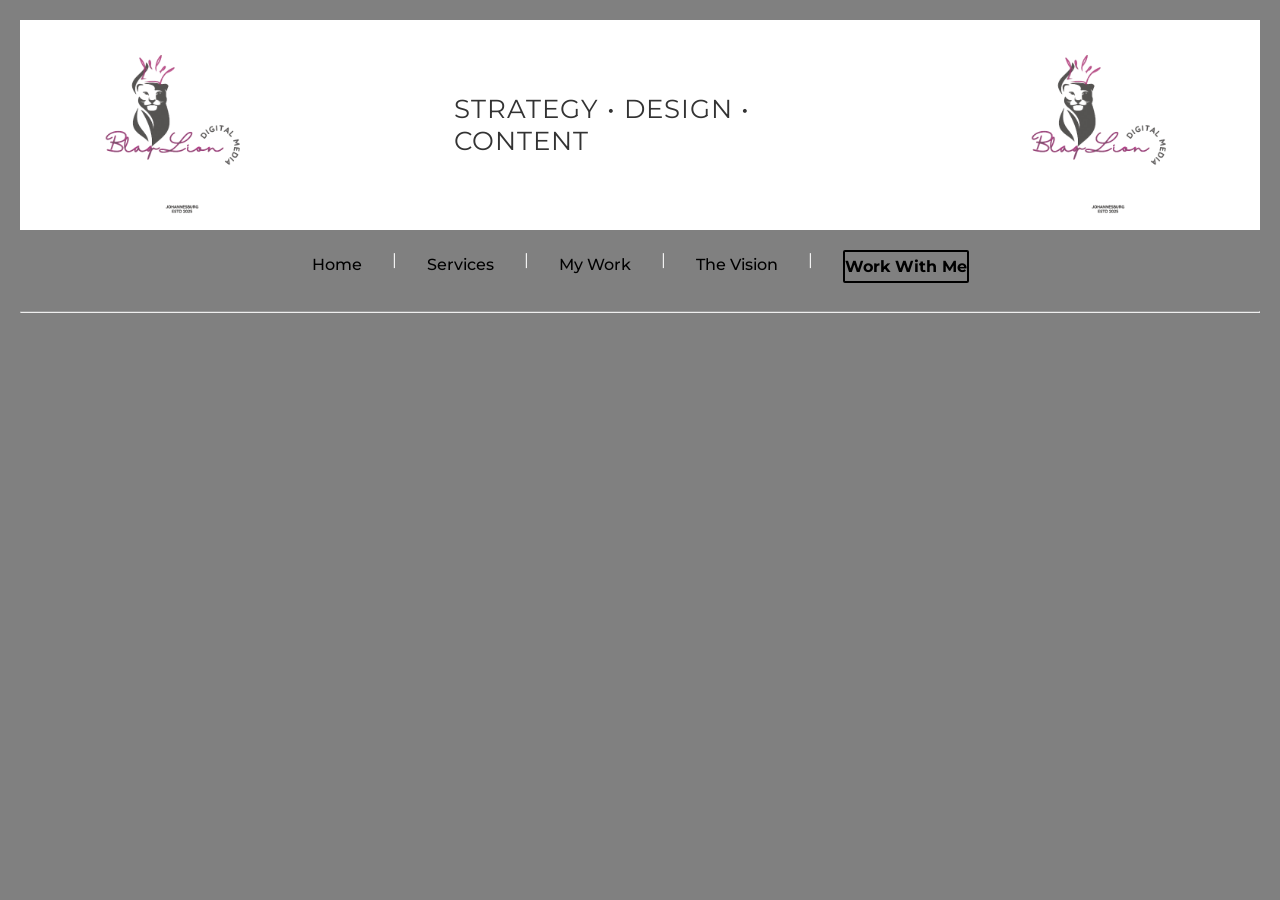
==== index.html @ 34a63a4b "created CSS and Javascript folders and also created html files for each page" ====
<!DOCTYPE html>
<html lang="en">
<head>
    <meta charset="UTF-8">
    <meta name="viewport" content="width=device-width, initial-scale=1.0">
    <link rel="stylesheet" href="CSS/style.css">
    <script src="Javascript/script.js"></script>
  <link href="https://fonts.googleapis.com/css2?family=Montserrat:wght@400;700&display=swap" rel="stylesheet">
  <link href="https://fonts.googleapis.com/css2?family=Gravitas+One&display=swap" rel="stylesheet">
  <link href="https://fonts.googleapis.com/css2?family=Saira:ital,wght@0,100..900;1,100..900&display=swap" rel="stylesheet">
    <title>BlaqLion Digital Media</title>
</head>
<body>
  <header class="main-header">
    <div class="header-section left">
        <img src="images/Logo.PNG" alt="BlaqLion Digital Media" class="logo">
    </div>

    
    <div class="header-section center">
        <p class="sub-heading">Strategy • Design • Content</p>
    </div>

    <div class="header-section right">
        <img src="images/Logo.PNG" alt="BlaqLion Digital Media" class="logo">
    </div>

</header>

   <nav class="navbar">
          <div class="navigation-bar"></div>
        
          <ul class="nav-links">
            <li><a href="index.html">Home</a></li> |
            <li><a href="services.html">Services</a></li> |
            <li><a href="work.html">My Work</a></li> |
            <li><a href="about.html">The Vision</a></li> |
           <li><a href="contact.html" class="nav-cta">Work With Me</a></li>
          </ul>
        </nav>
        
       <hr>
</body>

</html>
---- CSS/style.css ----
body {
  background-color: grey;
  color: white;
  font-family: "Montserrat", sans-serif;
  margin: 0;
  padding: 20px;
}



/* 1. The Header Container */
.main-header {
  display: flex;
  justify-content: space-between; /* Pushes sections to the far left and right */
  align-items: center;           /* Centers items vertically */
  padding: 10px 5%;
  background: #ffffff;
  width: 100%;
  box-sizing: border-box;   
  color: #333;     /* Ensures padding doesn't cause overflow */
}

/* 2. The Three Sections (Left, Center, Right) */
.header-section {
  flex: 1;                       /* Forces all 3 divs to be exactly the same width */
  display: flex;
  align-items: center;
}

.left {
  justify-content: flex-start;   /* Keeps Logo on the far left */
}

.center {
  justify-content: center;       /* Keeps middle empty or for future nav */
}

.right {
  justify-content: flex-end;     /* Keeps "Digital Marketing" on the far right */
}

/* 3. The Elements */
.logo {
  height: 190px;                 /* Your preferred height */
  width: auto;
  display: block;
}

.sub-heading {
  margin: 0;
  font-family: "Montserrat", sans-serif;       /* Or your brand font */
  font-size: 26px;
  text-transform: uppercase;     /* Professional agency look */
  letter-spacing: 1px;
  align-items: center;
  justify-content: space-between;
}

.navbar {
  width: 100%;
  display: flex;
  justify-content: center; /* Centers the whole list on the page */
  padding: 20px 0;
}

.nav-links {
  display: flex;          /* This is the magic line that makes them horizontal */
  flex-direction: row;    /* Forces the row direction */
  list-style: none;       /* Removes the bullet points */
  margin: 0;
  padding: 0;
  gap: 30px;              /* Creates even space between your links */
  flex-wrap: nowrap;      /* Prevents them from jumping to a new line */
}

.nav-links li {
  display: inline-block;  /* Extra insurance for horizontal alignment */
}

.nav-links a {
  text-decoration: none;
  color: #000;
  font-weight: 500;
  white-space: nowrap;    /* Keeps "Work With Me" on one line */
position: relative; 
    padding: 5px 0; 
    display: inline-block;
}


.nav-links a::after {
    content: '';
    position: absolute;
    width: 0;
    height: 2px;
    bottom: 0;
    left: 50%;
    background-color: #000; /* Or your brand color */
    transition: all 0.3s ease-in-out;
}

.nav-links a:hover::after {
    width: 100%;
    left: 0;
}

/* Style for "Work With Me" to make it feel more personal */
.nav-cta {
    border: 2px solid #000;
    padding: 8px 18px;
    border-radius: 2px; /* Sharp corners look more "Design Agency" */
    font-weight: 700 !important;
}

.nav-cta:hover {
    background: #000;
    color: #fff !important;
}
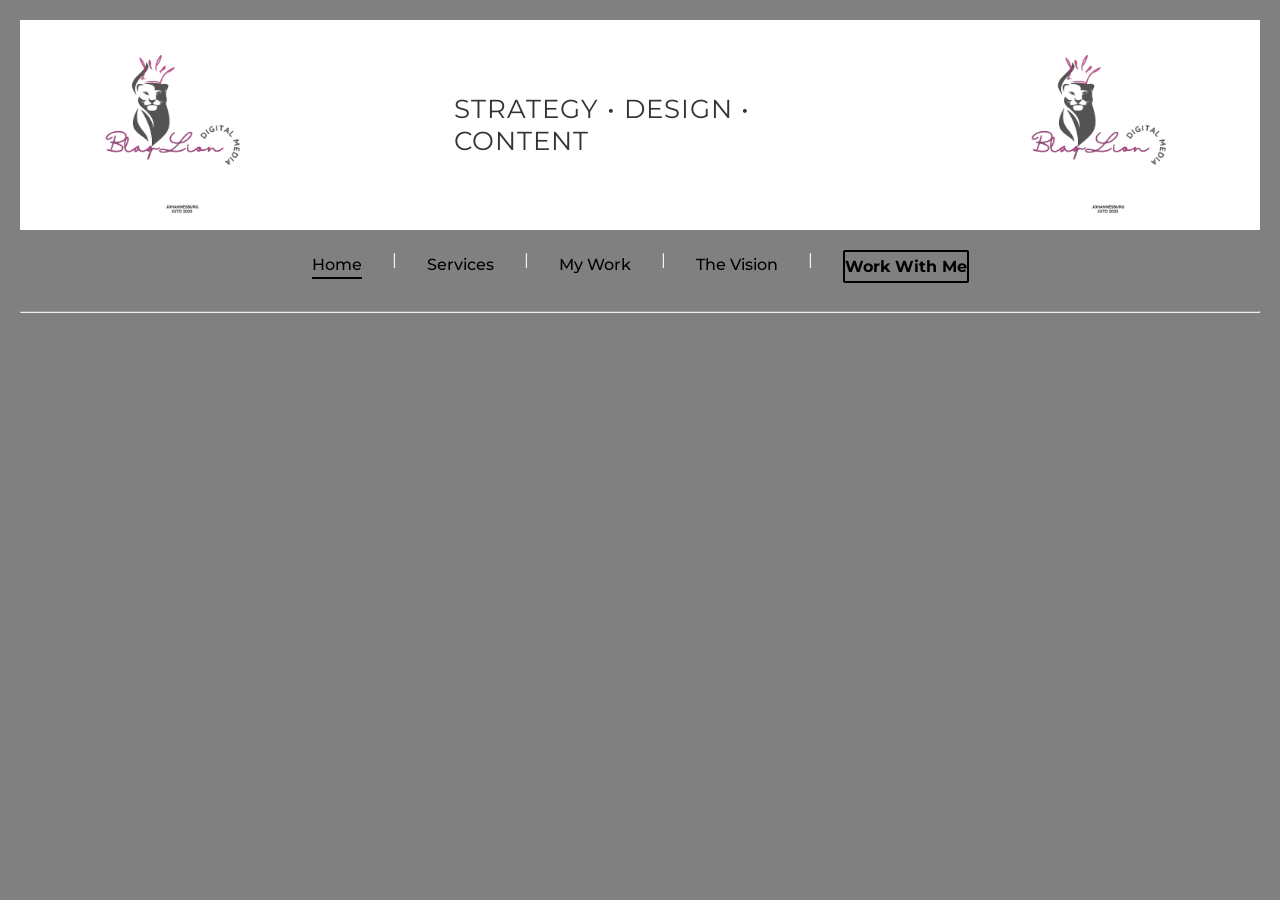
==== commit f475cb2f: "added header content to html pages and added CSS" ====
--- a/index.html
+++ b/index.html
@@ -31,7 +31,7 @@
           <div class="navigation-bar"></div>
         
           <ul class="nav-links">
-            <li><a href="index.html">Home</a></li> |
+            <li><a href="index.html" class="active">Home</a></li> |
             <li><a href="services.html">Services</a></li> |
             <li><a href="work.html">My Work</a></li> |
             <li><a href="about.html">The Vision</a></li> |
--- a/CSS/style.css
+++ b/CSS/style.css
@@ -117,4 +117,9 @@
     color: #fff !important;
 }
 
+.nav-links a.active::after {
+    width: 100%;
+    left: 0;
+}
 
+
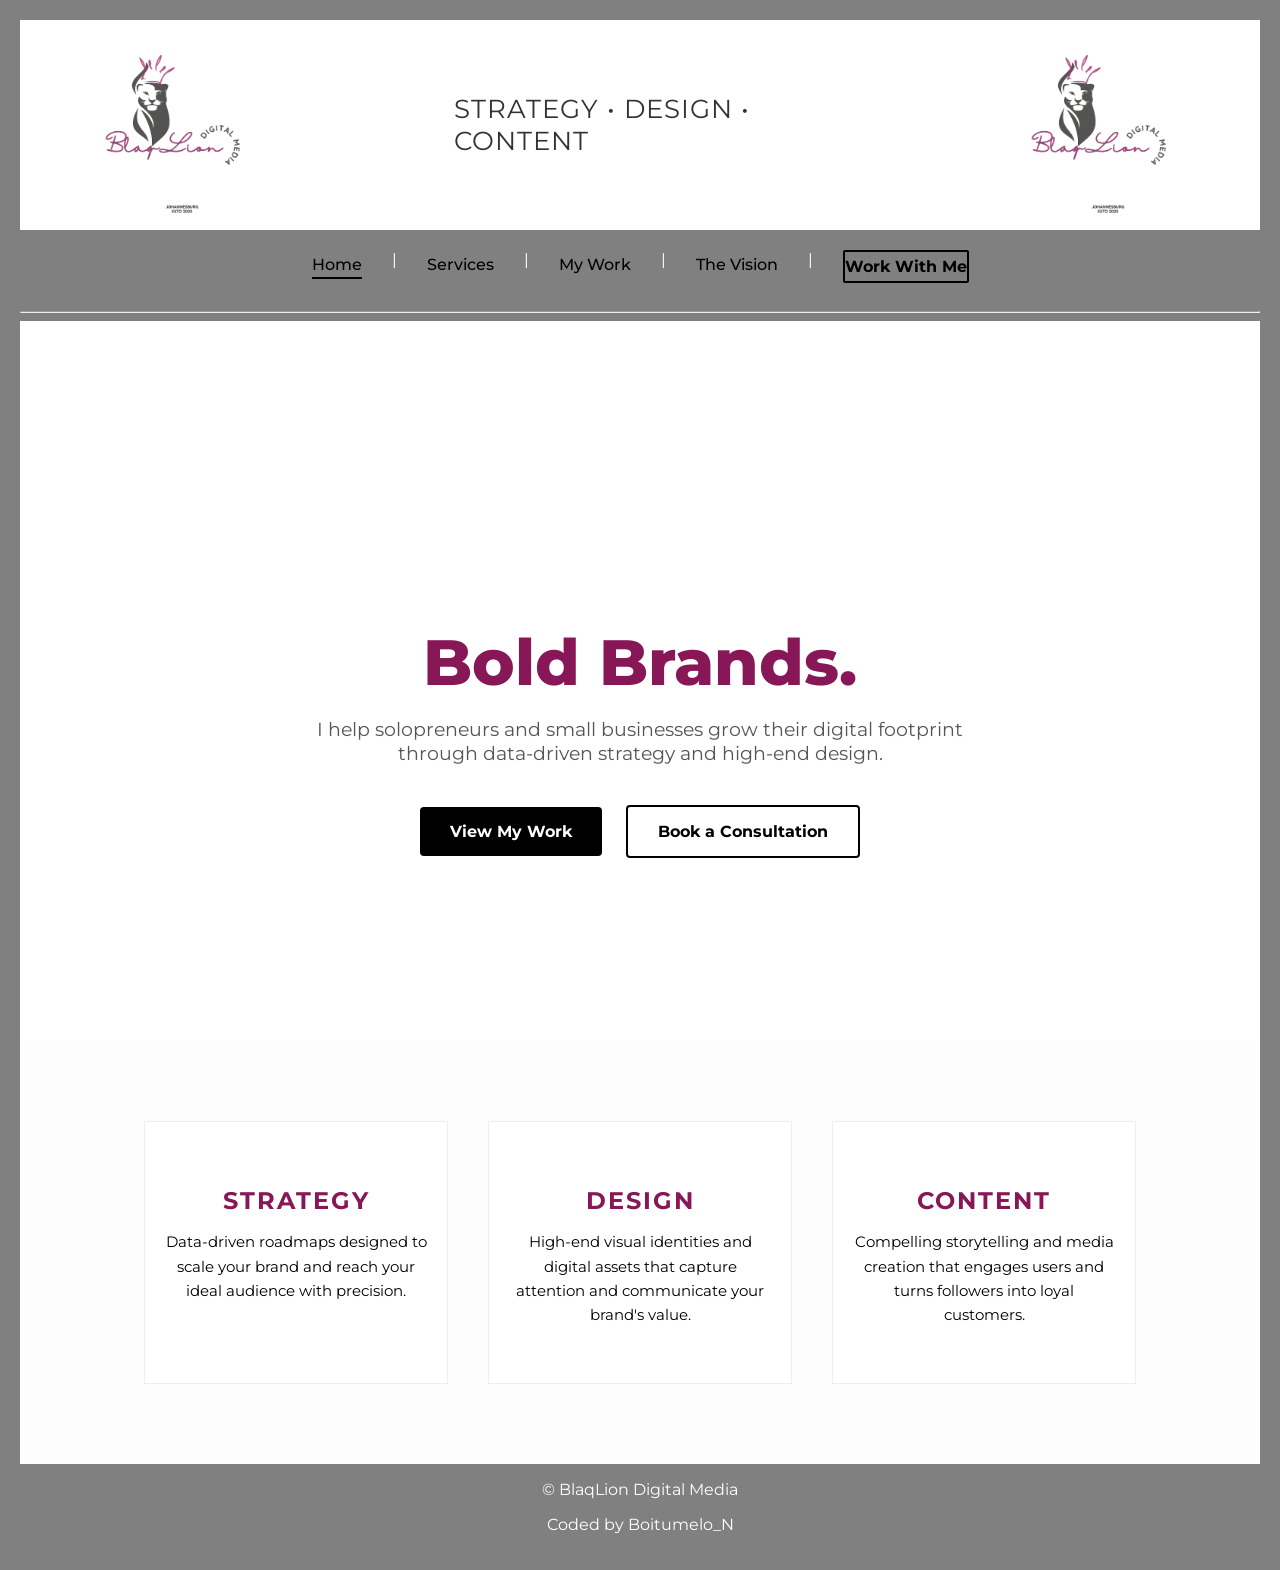
==== commit bb218ecf: "added content to home page and CSS added hero section with buttons that link to my work page and con" ====
--- a/index.html
+++ b/index.html
@@ -38,8 +38,41 @@
            <li><a href="contact.html" class="nav-cta">Work With Me</a></li>
           </ul>
         </nav>
-        
-       <hr>
+        <hr>
+        <section class="hero">
+    <div class="hero-content">
+        <h1>Strategic Marketing for <br><span>Bold Brands.</span></h1>
+        <p>I help solopreneurs and small businesses grow their digital footprint through data-driven strategy and high-end design.</p>
+        <div class="hero-btns">
+            <a href="work.html" class="btn-primary">View My Work</a>
+            <a href="contact.html" class="btn-secondary">Book a Consultation</a>
+        </div>
+    </div>
+</section>
+
+<section class="services-overview">
+    <div class="service-box">
+        <h3>Strategy</h3>
+        <p>Data-driven roadmaps designed to scale your brand and reach your ideal audience with precision.</p>
+    </div>
+
+    <div class="service-box">
+        <h3>Design</h3>
+        <p>High-end visual identities and digital assets that capture attention and communicate your brand's value.</p>
+    </div>
+
+    <div class="service-box">
+        <h3>Content</h3>
+        <p>Compelling storytelling and media creation that engages users and turns followers into loyal customers.</p>
+    </div>
+</section>
+<footer>
+    <p>
+    © BlaqLion Digital Media
+     
+  </p>
+  <p>Coded by Boitumelo_N</p>
+   </footer>
 </body>
 
 </html>
--- a/CSS/style.css
+++ b/CSS/style.css
@@ -122,4 +122,98 @@
     left: 0;
 }
 
-
+.hero {
+    height: 80vh; /* Takes up most of the screen */
+    display: flex;
+    align-items: center;
+    justify-content: center;
+    text-align: center;
+    background: #ffffff;
+    padding: 0 5%;
+}
+
+.hero-content h1 {
+    font-size: 4rem; /* Big and bold */
+    line-height: 1.1;
+    margin-bottom: 20px;
+    font-weight: 800;
+}
+
+.hero-content h1 span {
+    color: #871756; /* Your brand accent color */
+}
+
+.hero-content p {
+    font-size: 1.2rem;
+    color: #555;
+    max-width: 700px;
+    margin: 0 auto 40px;
+}
+
+/* Button Styles */
+.btn-primary, .btn-secondary {
+    padding: 15px 30px;
+    text-decoration: none;
+    font-weight: bold;
+    border-radius: 4px;
+    transition: 0.3s;
+    margin: 0 10px;
+    display: inline-block;
+}
+
+.btn-primary {
+    background: #000;
+    color: #fff;
+}
+
+.btn-secondary {
+    border: 2px solid #000;
+    color: #000;
+}
+
+.btn-primary:hover {
+    background: #333;
+}
+
+.services-overview {
+    display: flex;
+    justify-content: space-around;
+    padding: 80px 10%;
+    background: #fdfdfd; /* Very subtle off-white to separate from the hero */
+    gap: 40px;
+}
+
+.service-box {
+    flex: 1;
+    text-align: center;
+    padding: 40px 20px;
+    background: #ffffff;
+    border: 1px solid #eee; /* Light border for a clean, boutique look */
+    transition: transform 0.3s ease, box-shadow 0.3s ease;
+}
+
+.service-box:hover {
+    transform: translateY(-10px); /* Lifts the box up slightly when hovering */
+    box-shadow: 0 10px 30px rgba(0,0,0,0.05);
+    border-color: #000; /* Border darkens to show focus */
+}
+
+.service-box h3 {
+    font-size: 1.5rem;
+    margin-bottom: 15px;
+    text-transform: uppercase;
+    letter-spacing: 2px;
+    color: #871756;
+}
+
+.service-box p {
+    color: black;
+    line-height: 1.6;
+    font-size: 0.95rem;
+}
+
+footer {
+  text-align: center;
+}
+
+
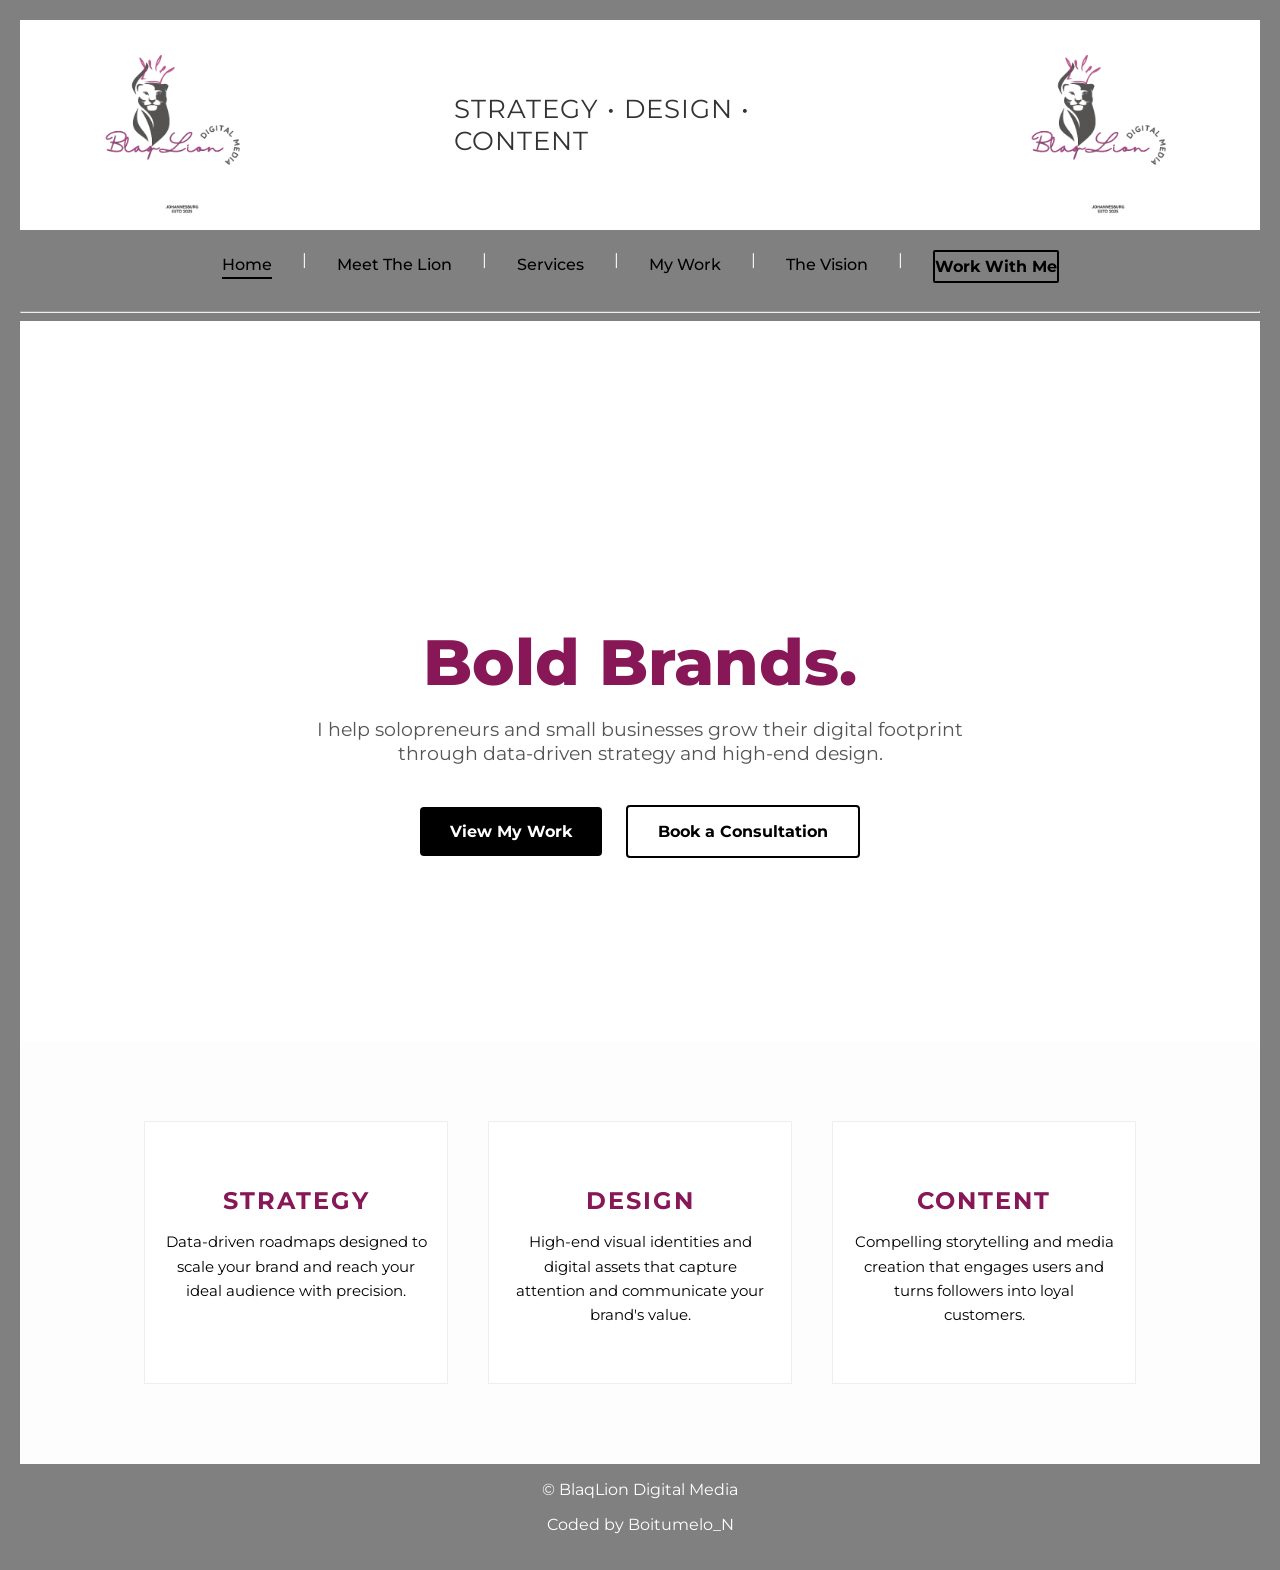
==== commit 892013c2: "added content to about page and decided to change it to meet the lion" ====
--- a/index.html
+++ b/index.html
@@ -15,16 +15,13 @@
     <div class="header-section left">
         <img src="images/Logo.PNG" alt="BlaqLion Digital Media" class="logo">
     </div>
-
-    
-    <div class="header-section center">
+<div class="header-section center">
         <p class="sub-heading">Strategy • Design • Content</p>
     </div>
 
     <div class="header-section right">
         <img src="images/Logo.PNG" alt="BlaqLion Digital Media" class="logo">
     </div>
-
 </header>
 
    <nav class="navbar">
@@ -32,6 +29,7 @@
         
           <ul class="nav-links">
             <li><a href="index.html" class="active">Home</a></li> |
+            <li><a href="meet-the-lion.html">Meet The Lion</a></li> |
             <li><a href="services.html">Services</a></li> |
             <li><a href="work.html">My Work</a></li> |
             <li><a href="about.html">The Vision</a></li> |
@@ -66,13 +64,13 @@
         <p>Compelling storytelling and media creation that engages users and turns followers into loyal customers.</p>
     </div>
 </section>
+
 <footer>
     <p>
     © BlaqLion Digital Media
-     
-  </p>
+     </p>
   <p>Coded by Boitumelo_N</p>
    </footer>
+
 </body>
-
 </html>
--- a/CSS/style.css
+++ b/CSS/style.css
@@ -212,6 +212,93 @@
     font-size: 0.95rem;
 }
 
+.about-me-fun {
+    padding: 100px 10%;
+    background: #fafafa; /* Very light background so images pop */
+}
+
+.fun-container {
+    display: flex;
+    align-items: center;
+    gap: 60px;
+}
+
+.image-collage {
+    flex: 1.5;
+    display: grid;
+    /* This creates two equal columns */
+    grid-template-columns: 1fr 1fr; 
+    /* 'auto' means the row height will grow to fit your full photo */
+    grid-template-rows: auto auto; 
+    gap: 20px;
+    align-items: start;
+}
+
+.collage-item {
+    width: 100%;
+    position: relative;
+    border-radius: 8px;
+    overflow: hidden;
+    background: #f0f0f0; /* Temporary background to see the box */
+}
+
+.collage-item img {
+    /* This is the magic combo for no cropping + full visibility */
+    width: 100%;       /* Fills the column width */
+    height: auto;      /* Keeps the original aspect ratio (no cutting) */
+    display: block;    /* Removes the weird gap at the bottom of images */
+}
+
+/* Optional: Make the Graduation photo take up the full width of the first row 
+   if you want it to be the main focus */
+.grad {
+    grid-column: 1 / 3; 
+}
+
+.collage-item:hover {
+    transform: scale(1.03);
+    z-index: 5;
+}
+
+.collage-item:hover {
+    filter: grayscale(0%);
+    transform: scale(1.02);
+    z-index: 10;
+}
+
+/* Positioning (Keep these the same) */
+.grad {
+    grid-column: 1 / 7;
+    grid-row: 1 / 5;
+}
+
+.shoot-1 {
+    grid-column: 7 / 11;
+    grid-row: 1 / 7;
+}
+
+.shoot-2 {
+    grid-column: 2 / 6;
+    grid-row: 6 / 11;
+}
+
+.shoot-3 {
+    grid-column: 6 / 10;
+    grid-row: 7 / 11;
+}
+
+.tag {
+    position: absolute;
+    top: 10px;
+    right: 10px;
+    background: rgba(0,0,0,0.8);
+    color: #fff;
+    font-size: 10px;
+    padding: 4px 8px;
+    text-transform: uppercase;
+    letter-spacing: 1px;
+}
+
 footer {
   text-align: center;
 }
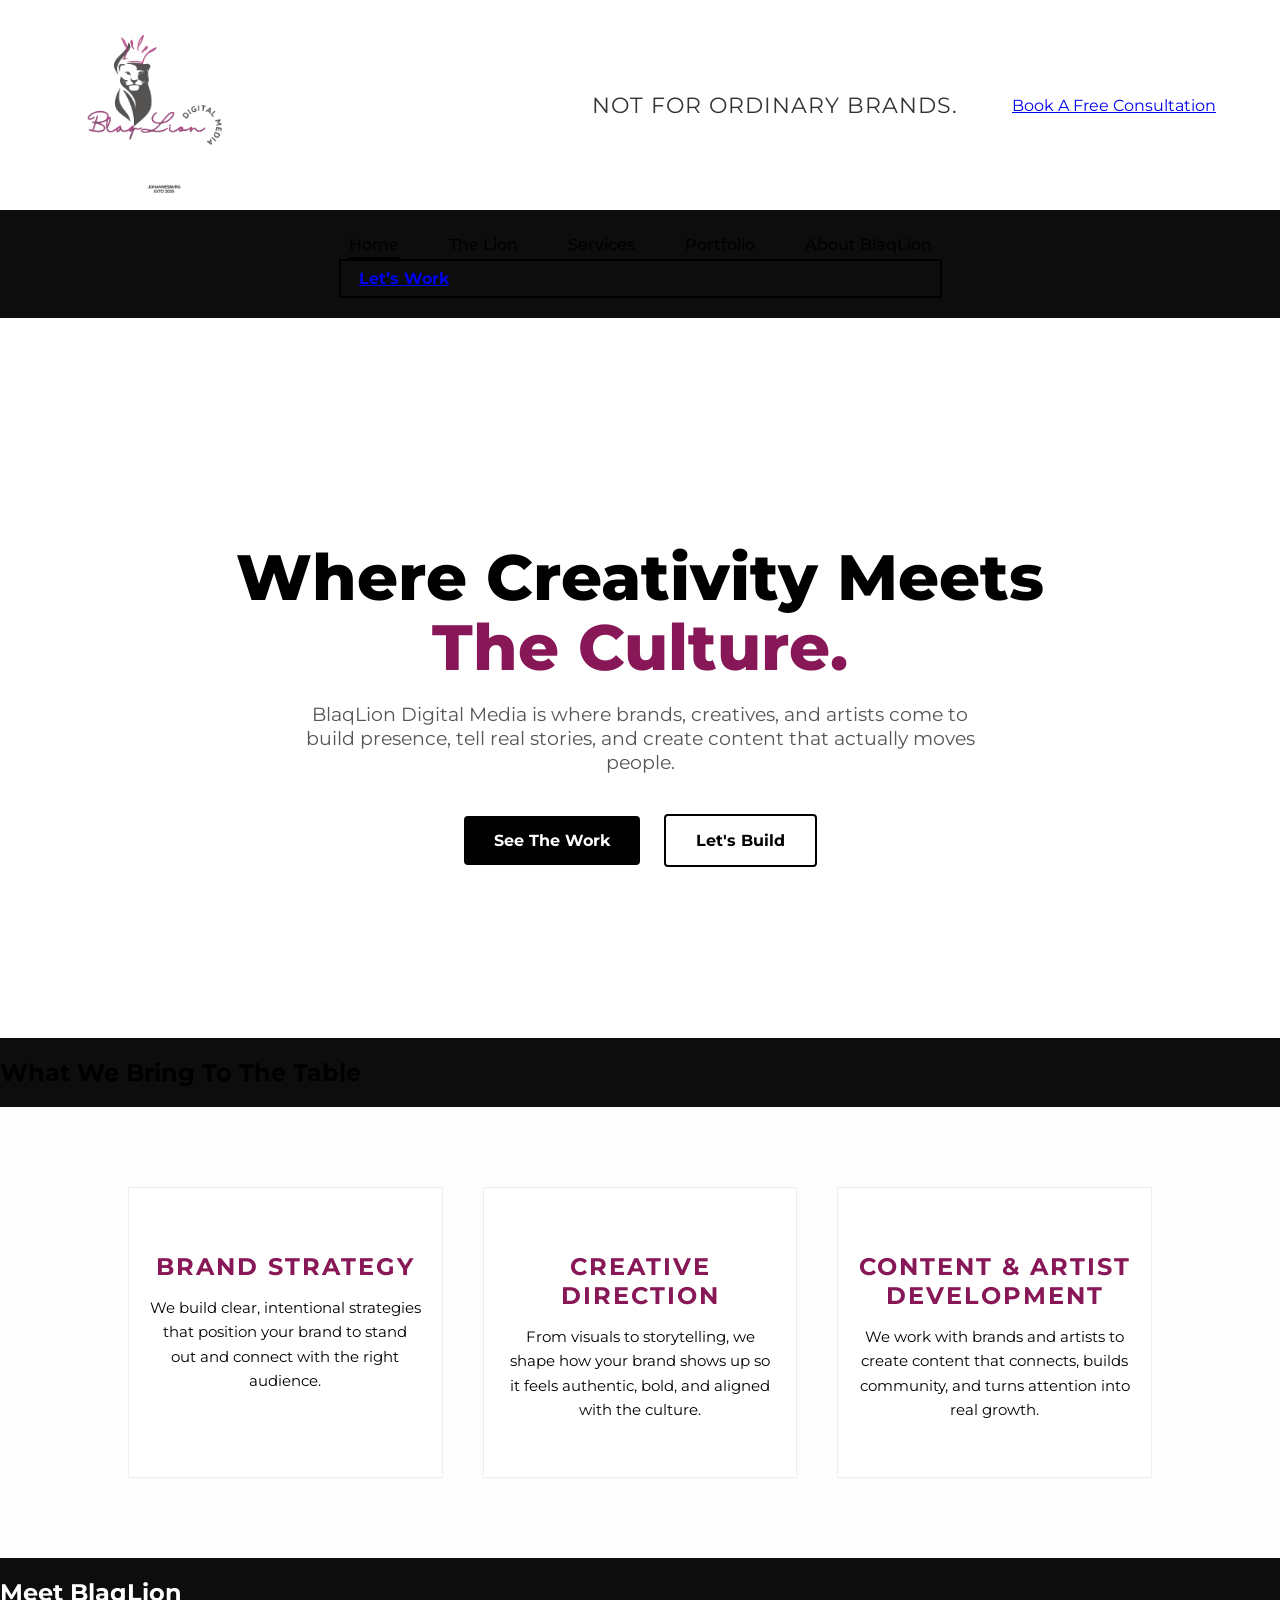
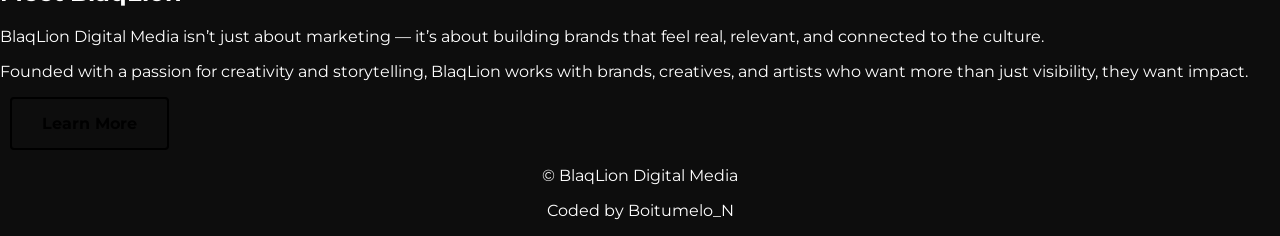
==== commit b8fc8516: "made improvements to the home page and updated the CSS of the body" ====
--- a/index.html
+++ b/index.html
@@ -1,76 +1,125 @@
-<!DOCTYPE html>
+<!doctype html>
 <html lang="en">
-<head>
-    <meta charset="UTF-8">
-    <meta name="viewport" content="width=device-width, initial-scale=1.0">
-    <link rel="stylesheet" href="CSS/style.css">
+  <head>
+    <meta charset="UTF-8" />
+    <meta name="viewport" content="width=device-width, initial-scale=1.0" />
+    <link rel="stylesheet" href="CSS/style.css" />
     <script src="Javascript/script.js"></script>
-  <link href="https://fonts.googleapis.com/css2?family=Montserrat:wght@400;700&display=swap" rel="stylesheet">
-  <link href="https://fonts.googleapis.com/css2?family=Gravitas+One&display=swap" rel="stylesheet">
-  <link href="https://fonts.googleapis.com/css2?family=Saira:ital,wght@0,100..900;1,100..900&display=swap" rel="stylesheet">
+    <link
+      href="https://fonts.googleapis.com/css2?family=Montserrat:wght@400;700&display=swap"
+      rel="stylesheet" />
+    <link
+      href="https://fonts.googleapis.com/css2?family=Gravitas+One&display=swap"
+      rel="stylesheet" />
+    <link
+      href="https://fonts.googleapis.com/css2?family=Saira:ital,wght@0,100..900;1,100..900&display=swap"
+      rel="stylesheet" />
     <title>BlaqLion Digital Media</title>
-</head>
-<body>
-  <header class="main-header">
-    <div class="header-section left">
-        <img src="images/Logo.PNG" alt="BlaqLion Digital Media" class="logo">
-    </div>
-<div class="header-section center">
-        <p class="sub-heading">Strategy • Design • Content</p>
-    </div>
+  </head>
+  <body>
+    <header class="main-header">
+      <div class="header-section left">
+        <img src="images/Logo.PNG" alt="BlaqLion Digital Media" class="logo" />
+      </div>
 
-    <div class="header-section right">
-        <img src="images/Logo.PNG" alt="BlaqLion Digital Media" class="logo">
-    </div>
-</header>
+      <div class="header-section center">
+        <p class="sub-heading">Not For Ordinary Brands.</p>
+      </div>
 
-   <nav class="navbar">
-          <div class="navigation-bar"></div>
-        
-          <ul class="nav-links">
-            <li><a href="index.html" class="active">Home</a></li> |
-            <li><a href="meet-the-lion.html">Meet The Lion</a></li> |
-            <li><a href="services.html">Services</a></li> |
-            <li><a href="work.html">My Work</a></li> |
-            <li><a href="about.html">The Vision</a></li> |
-           <li><a href="contact.html" class="nav-cta">Work With Me</a></li>
-          </ul>
-        </nav>
-        <hr>
-        <section class="hero">
-    <div class="hero-content">
-        <h1>Strategic Marketing for <br><span>Bold Brands.</span></h1>
-        <p>I help solopreneurs and small businesses grow their digital footprint through data-driven strategy and high-end design.</p>
+      <div class="header-cta">
+        <a href="contact.html" class="cta-btn">Book A Free Consultation</a>
+      </div>
+    </header>
+
+    <nav class="navbar">
+      <div class="nav-container">
+        <ul class="nav-links">
+          <li><a href="index.html" class="active">Home</a></li>
+
+          <li><a href="meet-the-lion.html">The Lion</a></li>
+
+          <li><a href="services.html">Services</a></li>
+
+          <li><a href="work.html">Portfolio</a></li>
+
+          <li><a href="about.html">About BlaqLion</a></li>
+        </ul>
+        <div class="nav-cta">
+          <a href="contact.html" class="cta-btn">Let’s Work</a>
+        </div>
+      </div>
+    </nav>
+
+    <section class="hero">
+      <div class="hero-content">
+        <h1>
+          Where Creativity Meets <br />
+          <span>The Culture.</span>
+        </h1>
+
+        <p>
+          BlaqLion Digital Media is where brands, creatives, and artists come to
+          build presence, tell real stories, and create content that actually
+          moves people.
+        </p>
+
         <div class="hero-btns">
-            <a href="work.html" class="btn-primary">View My Work</a>
-            <a href="contact.html" class="btn-secondary">Book a Consultation</a>
+          <a href="work.html" class="btn-primary">See The Work</a>
+          <a href="contact.html" class="btn-secondary">Let's Build</a>
         </div>
-    </div>
-</section>
+      </div>
+    </section>
 
-<section class="services-overview">
-    <div class="service-box">
-        <h3>Strategy</h3>
-        <p>Data-driven roadmaps designed to scale your brand and reach your ideal audience with precision.</p>
-    </div>
+    <h2 class="section-title">What We Bring To The Table</h2>
+    <section class="services-overview">
+      <div class="service-box">
+        <h3>Brand Strategy</h3>
+        <p>
+          We build clear, intentional strategies that position your brand to
+          stand out and connect with the right audience.
+        </p>
+      </div>
 
-    <div class="service-box">
-        <h3>Design</h3>
-        <p>High-end visual identities and digital assets that capture attention and communicate your brand's value.</p>
-    </div>
+      <div class="service-box">
+        <h3>Creative Direction</h3>
+        <p>
+          From visuals to storytelling, we shape how your brand shows up so it
+          feels authentic, bold, and aligned with the culture.
+        </p>
+      </div>
 
-    <div class="service-box">
-        <h3>Content</h3>
-        <p>Compelling storytelling and media creation that engages users and turns followers into loyal customers.</p>
-    </div>
-</section>
+      <div class="service-box">
+        <h3>Content & Artist Development</h3>
+        <p>
+          We work with brands and artists to create content that connects,
+          builds community, and turns attention into real growth.
+        </p>
+      </div>
+    </section>
 
-<footer>
-    <p>
-    © BlaqLion Digital Media
-     </p>
-  <p>Coded by Boitumelo_N</p>
-   </footer>
+    <section class="about-preview">
+      <div class="about-content">
+        <h2>Meet BlaqLion</h2>
 
-</body>
-</html>+        <p>
+          BlaqLion Digital Media isn’t just about marketing — it’s about
+          building brands that feel real, relevant, and connected to the
+          culture.
+        </p>
+
+        <p>
+          Founded with a passion for creativity and storytelling, BlaqLion works
+          with brands, creatives, and artists who want more than just
+          visibility, they want impact.
+        </p>
+
+        <a href="about.html" class="btn-secondary">Learn More</a>
+      </div>
+    </section>
+
+    <footer>
+      <p>© BlaqLion Digital Media</p>
+      <p>Coded by Boitumelo_N</p>
+    </footer>
+  </body>
+</html>
--- a/CSS/style.css
+++ b/CSS/style.css
@@ -1,56 +1,54 @@
 body {
-  background-color: grey;
-  color: white;
+  background-color: #0d0d0d; /* deep black */
+  color: #ffffff;
   font-family: "Montserrat", sans-serif;
   margin: 0;
-  padding: 20px;
-}
-
-
+  padding: 0; /* remove that 20px */
+}
 
 /* 1. The Header Container */
 .main-header {
   display: flex;
   justify-content: space-between; /* Pushes sections to the far left and right */
-  align-items: center;           /* Centers items vertically */
+  align-items: center; /* Centers items vertically */
   padding: 10px 5%;
   background: #ffffff;
   width: 100%;
-  box-sizing: border-box;   
-  color: #333;     /* Ensures padding doesn't cause overflow */
+  box-sizing: border-box;
+  color: #333; /* Ensures padding doesn't cause overflow */
 }
 
 /* 2. The Three Sections (Left, Center, Right) */
 .header-section {
-  flex: 1;                       /* Forces all 3 divs to be exactly the same width */
+  flex: 1; /* Forces all 3 divs to be exactly the same width */
   display: flex;
   align-items: center;
 }
 
 .left {
-  justify-content: flex-start;   /* Keeps Logo on the far left */
+  justify-content: flex-start; /* Keeps Logo on the far left */
 }
 
 .center {
-  justify-content: center;       /* Keeps middle empty or for future nav */
+  justify-content: center; /* Keeps middle empty or for future nav */
 }
 
 .right {
-  justify-content: flex-end;     /* Keeps "Digital Marketing" on the far right */
+  justify-content: flex-end; /* Keeps "Digital Marketing" on the far right */
 }
 
 /* 3. The Elements */
 .logo {
-  height: 190px;                 /* Your preferred height */
+  height: 190px; /* Your preferred height */
   width: auto;
   display: block;
 }
 
 .sub-heading {
   margin: 0;
-  font-family: "Montserrat", sans-serif;       /* Or your brand font */
-  font-size: 26px;
-  text-transform: uppercase;     /* Professional agency look */
+  font-family: "Montserrat", sans-serif; /* Or your brand font */
+  font-size: 22px;
+  text-transform: uppercase; /* Professional agency look */
   letter-spacing: 1px;
   align-items: center;
   justify-content: space-between;
@@ -64,243 +62,325 @@
 }
 
 .nav-links {
-  display: flex;          /* This is the magic line that makes them horizontal */
-  flex-direction: row;    /* Forces the row direction */
-  list-style: none;       /* Removes the bullet points */
+  display: flex; /* This is the magic line that makes them horizontal */
+  flex-direction: row; /* Forces the row direction */
+  list-style: none; /* Removes the bullet points */
   margin: 0;
   padding: 0;
-  gap: 30px;              /* Creates even space between your links */
-  flex-wrap: nowrap;      /* Prevents them from jumping to a new line */
+  gap: 30px; /* Creates even space between your links */
+  flex-wrap: nowrap; /* Prevents them from jumping to a new line */
 }
 
 .nav-links li {
-  display: inline-block;  /* Extra insurance for horizontal alignment */
+  display: inline-block; /* Extra insurance for horizontal alignment */
+  margin: 0 10px;
 }
 
 .nav-links a {
   text-decoration: none;
   color: #000;
   font-weight: 500;
-  white-space: nowrap;    /* Keeps "Work With Me" on one line */
-position: relative; 
-    padding: 5px 0; 
-    display: inline-block;
-}
-
+  white-space: nowrap; /* Keeps "Work With Me" on one line */
+  position: relative;
+  padding: 5px 0;
+  display: inline-block;
+}
 
 .nav-links a::after {
-    content: '';
-    position: absolute;
-    width: 0;
-    height: 2px;
-    bottom: 0;
-    left: 50%;
-    background-color: #000; /* Or your brand color */
-    transition: all 0.3s ease-in-out;
+  content: "";
+  position: absolute;
+  width: 0;
+  height: 2px;
+  bottom: 0;
+  left: 50%;
+  background-color: #000; /* Or your brand color */
+  transition: all 0.3s ease-in-out;
 }
 
 .nav-links a:hover::after {
-    width: 100%;
-    left: 0;
+  width: 100%;
+  left: 0;
 }
 
 /* Style for "Work With Me" to make it feel more personal */
 .nav-cta {
-    border: 2px solid #000;
-    padding: 8px 18px;
-    border-radius: 2px; /* Sharp corners look more "Design Agency" */
-    font-weight: 700 !important;
+  border: 2px solid #000;
+  padding: 8px 18px;
+  border-radius: 2px; /* Sharp corners look more "Design Agency" */
+  font-weight: 700 !important;
 }
 
 .nav-cta:hover {
-    background: #000;
-    color: #fff !important;
+  background: #000;
+  color: #fff !important;
 }
 
 .nav-links a.active::after {
-    width: 100%;
-    left: 0;
+  width: 100%;
+  left: 0;
+}
+
+h1 {
+  color: black;
+}
+
+.section-title {
+  color: black;
 }
 
 .hero {
-    height: 80vh; /* Takes up most of the screen */
-    display: flex;
-    align-items: center;
-    justify-content: center;
-    text-align: center;
-    background: #ffffff;
-    padding: 0 5%;
+  height: 80vh; /* Takes up most of the screen */
+  display: flex;
+  align-items: center;
+  justify-content: center;
+  text-align: center;
+  background: #ffffff;
+  padding: 0 5%;
 }
 
 .hero-content h1 {
-    font-size: 4rem; /* Big and bold */
-    line-height: 1.1;
-    margin-bottom: 20px;
-    font-weight: 800;
+  font-size: 4rem; /* Big and bold */
+  line-height: 1.1;
+  margin-bottom: 20px;
+  font-weight: 800;
 }
 
 .hero-content h1 span {
-    color: #871756; /* Your brand accent color */
+  color: #871756; /* Your brand accent color */
 }
 
 .hero-content p {
-    font-size: 1.2rem;
-    color: #555;
-    max-width: 700px;
-    margin: 0 auto 40px;
+  font-size: 1.2rem;
+  color: #555;
+  max-width: 700px;
+  margin: 0 auto 40px;
 }
 
 /* Button Styles */
-.btn-primary, .btn-secondary {
-    padding: 15px 30px;
-    text-decoration: none;
-    font-weight: bold;
-    border-radius: 4px;
-    transition: 0.3s;
-    margin: 0 10px;
-    display: inline-block;
+.btn-primary,
+.btn-secondary {
+  padding: 15px 30px;
+  text-decoration: none;
+  font-weight: bold;
+  border-radius: 4px;
+  transition: 0.3s;
+  margin: 0 10px;
+  display: inline-block;
 }
 
 .btn-primary {
-    background: #000;
-    color: #fff;
+  background: #000;
+  color: #fff;
 }
 
 .btn-secondary {
-    border: 2px solid #000;
-    color: #000;
+  border: 2px solid #000;
+  color: #000;
 }
 
 .btn-primary:hover {
-    background: #333;
+  background: #333;
 }
 
 .services-overview {
-    display: flex;
-    justify-content: space-around;
-    padding: 80px 10%;
-    background: #fdfdfd; /* Very subtle off-white to separate from the hero */
-    gap: 40px;
+  display: flex;
+  justify-content: space-around;
+  padding: 80px 10%;
+  background: #fdfdfd; /* Very subtle off-white to separate from the hero */
+  gap: 40px;
 }
 
 .service-box {
-    flex: 1;
-    text-align: center;
-    padding: 40px 20px;
-    background: #ffffff;
-    border: 1px solid #eee; /* Light border for a clean, boutique look */
-    transition: transform 0.3s ease, box-shadow 0.3s ease;
+  flex: 1;
+  text-align: center;
+  padding: 40px 20px;
+  background: #ffffff;
+  border: 1px solid #eee; /* Light border for a clean, boutique look */
+  transition:
+    transform 0.3s ease,
+    box-shadow 0.3s ease;
 }
 
 .service-box:hover {
-    transform: translateY(-10px); /* Lifts the box up slightly when hovering */
-    box-shadow: 0 10px 30px rgba(0,0,0,0.05);
-    border-color: #000; /* Border darkens to show focus */
+  transform: translateY(-10px); /* Lifts the box up slightly when hovering */
+  box-shadow: 0 10px 30px rgba(0, 0, 0, 0.05);
+  border-color: #000; /* Border darkens to show focus */
 }
 
 .service-box h3 {
-    font-size: 1.5rem;
-    margin-bottom: 15px;
-    text-transform: uppercase;
-    letter-spacing: 2px;
-    color: #871756;
+  font-size: 1.5rem;
+  margin-bottom: 15px;
+  text-transform: uppercase;
+  letter-spacing: 2px;
+  color: #871756;
 }
 
 .service-box p {
-    color: black;
-    line-height: 1.6;
-    font-size: 0.95rem;
-}
-
-.about-me-fun {
-    padding: 100px 10%;
-    background: #fafafa; /* Very light background so images pop */
-}
-
-.fun-container {
-    display: flex;
-    align-items: center;
-    gap: 60px;
-}
-
-.image-collage {
-    flex: 1.5;
-    display: grid;
-    /* This creates two equal columns */
-    grid-template-columns: 1fr 1fr; 
-    /* 'auto' means the row height will grow to fit your full photo */
-    grid-template-rows: auto auto; 
-    gap: 20px;
-    align-items: start;
-}
-
-.collage-item {
-    width: 100%;
-    position: relative;
-    border-radius: 8px;
-    overflow: hidden;
-    background: #f0f0f0; /* Temporary background to see the box */
-}
-
-.collage-item img {
-    /* This is the magic combo for no cropping + full visibility */
-    width: 100%;       /* Fills the column width */
-    height: auto;      /* Keeps the original aspect ratio (no cutting) */
-    display: block;    /* Removes the weird gap at the bottom of images */
-}
-
-/* Optional: Make the Graduation photo take up the full width of the first row 
-   if you want it to be the main focus */
-.grad {
-    grid-column: 1 / 3; 
-}
-
-.collage-item:hover {
-    transform: scale(1.03);
-    z-index: 5;
-}
-
-.collage-item:hover {
-    filter: grayscale(0%);
-    transform: scale(1.02);
-    z-index: 10;
-}
-
-/* Positioning (Keep these the same) */
-.grad {
-    grid-column: 1 / 7;
-    grid-row: 1 / 5;
-}
-
-.shoot-1 {
-    grid-column: 7 / 11;
-    grid-row: 1 / 7;
-}
-
-.shoot-2 {
-    grid-column: 2 / 6;
-    grid-row: 6 / 11;
-}
-
-.shoot-3 {
-    grid-column: 6 / 10;
-    grid-row: 7 / 11;
-}
-
-.tag {
-    position: absolute;
-    top: 10px;
-    right: 10px;
-    background: rgba(0,0,0,0.8);
-    color: #fff;
-    font-size: 10px;
-    padding: 4px 8px;
-    text-transform: uppercase;
-    letter-spacing: 1px;
+  color: black;
+  line-height: 1.6;
+  font-size: 0.95rem;
+}
+
+.meet-the-lion-page {
+  padding: 50px 8%;
+  background: #fff;
+}
+
+.lion-intro h1 {
+  font-size: clamp(3rem, 10vw, 6rem); /* Huge, responsive text */
+  text-align: center;
+  margin-bottom: 0;
+  font-weight: 900;
+}
+
+.fun-subtitle {
+  text-align: center;
+  font-family:
+    "Courier New", Courier, monospace; /* Looks like a typewriter/secret file */
+  color: #ff9900;
+  margin-bottom: 60px;
+  font-size: 1.2rem;
+}
+
+/* THE RELIABLE, UNCROPPED GRID */
+.visual-story {
+  flex: 1;
+  display: grid;
+  grid-template-columns: repeat(2, 1fr); /* Two neat columns */
+  gap: 20px;
+  max-width: 600px; /* Adjust this to make the images smaller or larger overall */
+  margin: 0 auto;
+}
+
+.photo-card {
+  position: relative;
+  background: #fff;
+  padding: 10px;
+  border: 1px solid #ddd;
+  box-shadow: 4px 4px 0px #000;
+  height: fit-content;
+}
+
+/* Tilt every other image slightly for that "fun" look */
+.photo-card:nth-child(even) {
+  transform: rotate(2deg);
+}
+
+.photo-card:nth-child(odd) {
+  transform: rotate(-1.5deg);
+}
+
+.photo-card img {
+  width: 100%; /* Stretches to the width of the column */
+  height: auto; /* Keeps it from looking squashed */
+  display: block;
+  object-fit: contain; /* Extra insurance against cropping */
+}
+
+.photo-card img {
+  max-height: 450px;
+}
+
+.caption {
+  display: block;
+  margin-top: 10px;
+  font-size: 0.8rem;
+  font-weight: bold;
+  text-transform: uppercase;
+  text-align: center;
+}
+
+/* SKILLS STICKERS */
+.skills-stickers {
+  display: flex;
+  flex-wrap: wrap;
+  gap: 10px;
+  margin-top: 30px;
+}
+
+.sticker {
+  background: #000;
+  color: #fff;
+  padding: 8px 15px;
+  border-radius: 50px;
+  font-size: 0.9rem;
+  transition: 0.3s;
+}
+
+.sticker:hover {
+  background: #ff9900;
+  transform: translateY(-5px);
+}
+
+.services-grid {
+  display: grid;
+  grid-template-columns: repeat(auto-fit, minmax(280px, 1fr));
+  gap: 30px;
+  margin-bottom: 80px;
+}
+
+.service-card {
+  background: #fff;
+  padding: 40px;
+  border: 1px solid #eee;
+  text-align: center;
+  transition: 0.3s ease;
+  color: black;
+}
+
+.service-card:hover {
+  border-color: #000;
+  transform: translateY(-5px);
+  box-shadow: 0 10px 20px rgba(0, 0, 0, 0.05);
+}
+
+.service-card .icon {
+  font-size: 2.5rem;
+  margin-bottom: 20px;
+}
+
+.service-card h3 {
+  text-transform: uppercase;
+  letter-spacing: 1px;
+  margin-bottom: 15px;
+  color: #871756;
+}
+
+.artist-mgmt {
+  background: #000;
+  color: #fff;
+}
+
+.artist-mgmt p {
+  color: #ccc;
+}
+
+/* PRICING SECTION */
+.pricing-cta {
+  background: #000;
+  color: #fff;
+  padding: 60px;
+  text-align: center;
+  border-radius: 4px;
+}
+
+.btn-download {
+  display: inline-block;
+  margin-top: 25px;
+  padding: 15px 35px;
+  background: #871756; /* Your brand gold/orange */
+  color: #000;
+  text-decoration: none;
+  font-weight: bold;
+  text-transform: uppercase;
+  transition: 0.3s;
+}
+
+.btn-download:hover {
+  background: #fff;
+  transform: scale(1.05);
 }
 
 footer {
   text-align: center;
 }
-
-
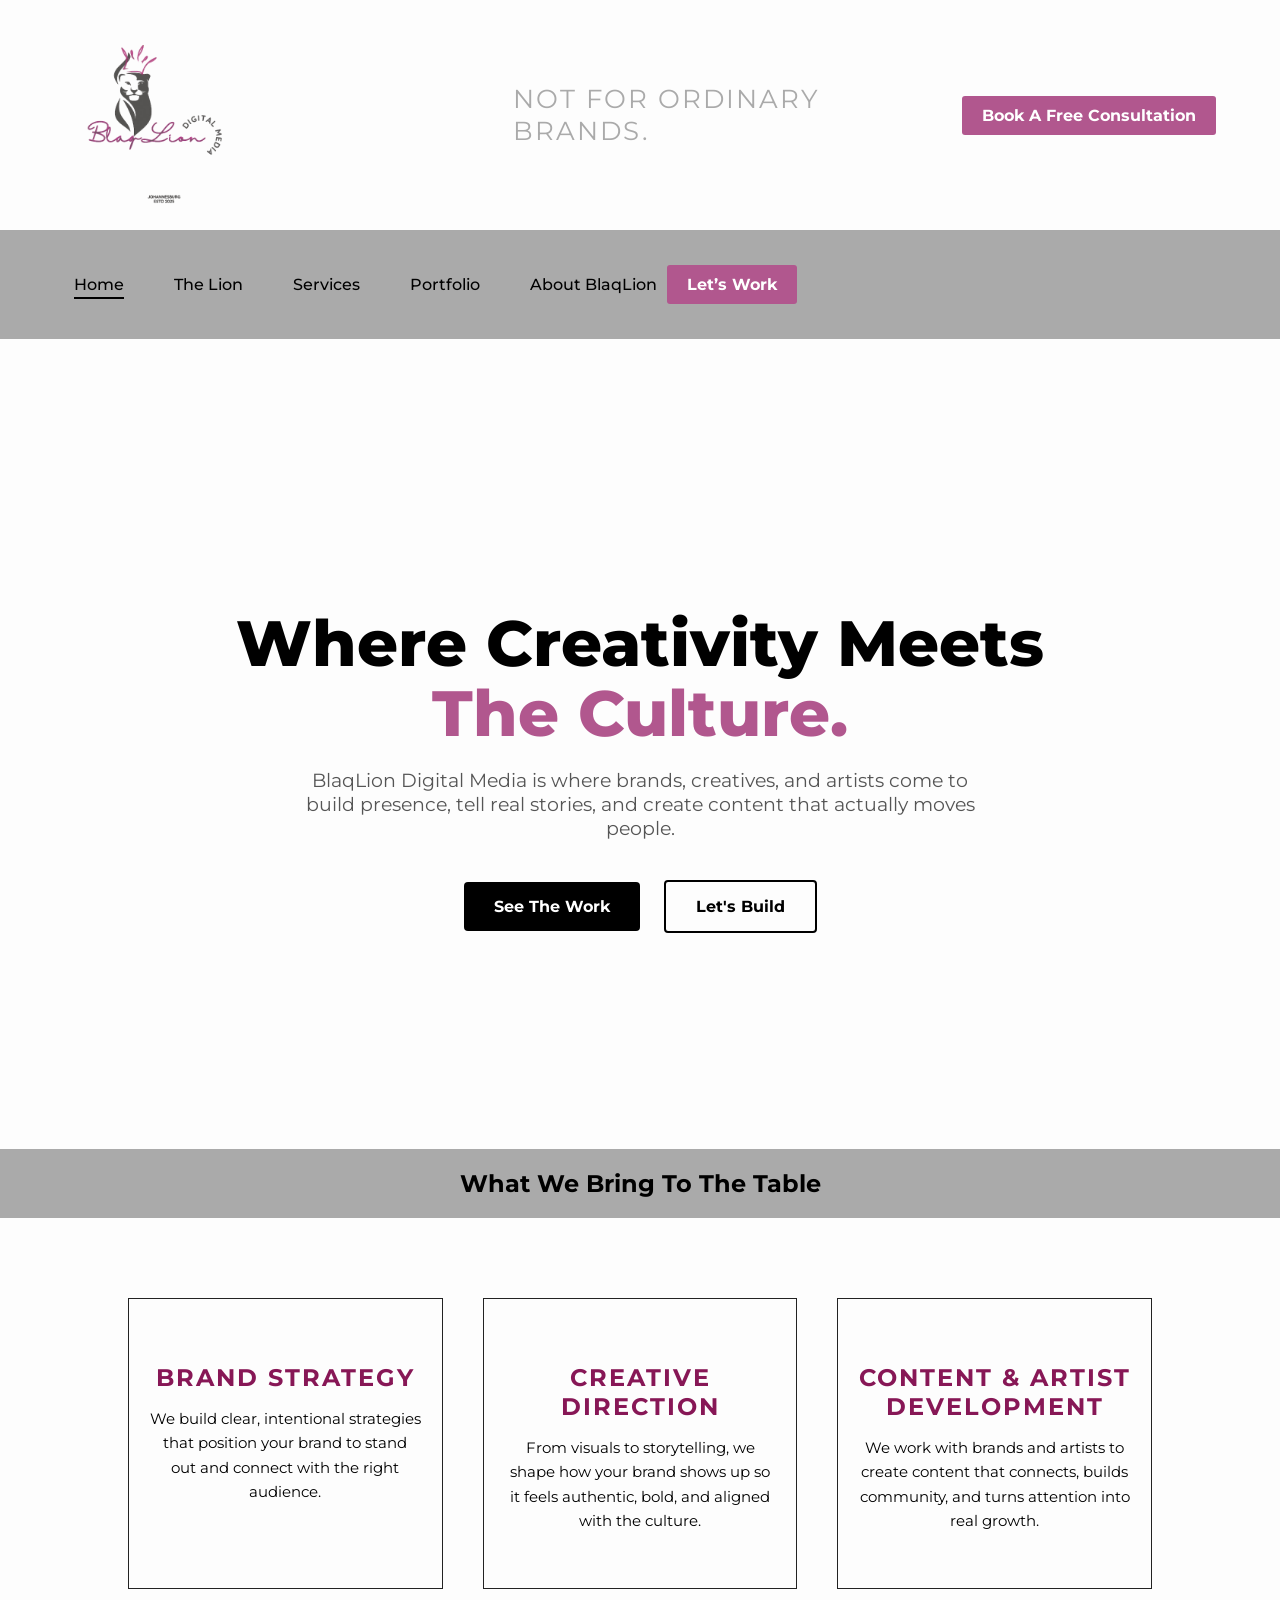
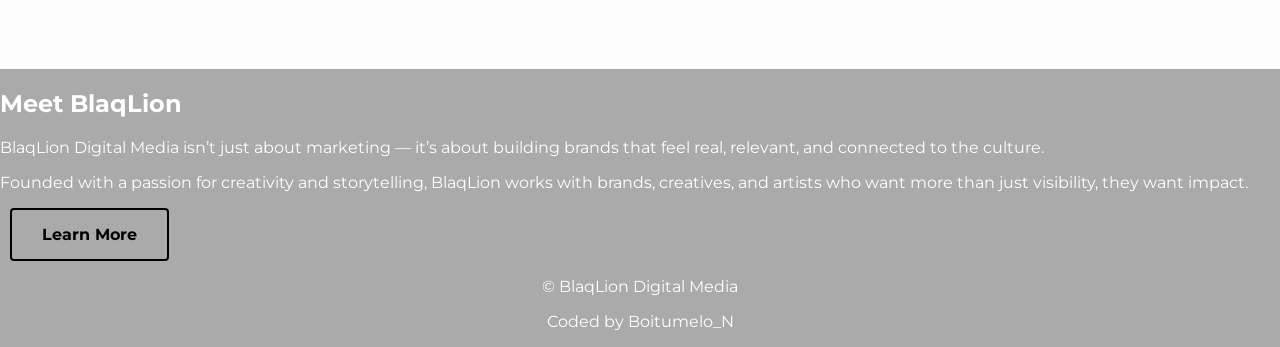
==== commit 8d69b095: "Merge branch 'main' of https://github.com/Boitumelo-N/BlaqLion-Digital-Media" ====
--- a/index.html
+++ b/index.html
@@ -15,6 +15,7 @@
       href="https://fonts.googleapis.com/css2?family=Saira:ital,wght@0,100..900;1,100..900&display=swap"
       rel="stylesheet" />
     <title>BlaqLion Digital Media</title>
+
   </head>
   <body>
     <header class="main-header">
@@ -46,6 +47,7 @@
         </ul>
         <div class="nav-cta">
           <a href="contact.html" class="cta-btn">Let’s Work</a>
+
         </div>
       </div>
     </nav>
@@ -62,6 +64,7 @@
           build presence, tell real stories, and create content that actually
           moves people.
         </p>
+
 
         <div class="hero-btns">
           <a href="work.html" class="btn-primary">See The Work</a>
@@ -123,3 +126,4 @@
     </footer>
   </body>
 </html>
+
--- a/CSS/style.css
+++ b/CSS/style.css
@@ -1,5 +1,5 @@
 body {
-  background-color: #0d0d0d; /* deep black */
+  background-color: #aaa; /* deep black */
   color: #ffffff;
   font-family: "Montserrat", sans-serif;
   margin: 0;
@@ -9,13 +9,10 @@
 /* 1. The Header Container */
 .main-header {
   display: flex;
-  justify-content: space-between; /* Pushes sections to the far left and right */
-  align-items: center; /* Centers items vertically */
-  padding: 10px 5%;
-  background: #ffffff;
-  width: 100%;
-  box-sizing: border-box;
-  color: #333; /* Ensures padding doesn't cause overflow */
+  justify-content: space-between;
+  align-items: center;
+  padding: 20px 5%;
+  background-color: #fdfdfd;
 }
 
 /* 2. The Three Sections (Left, Center, Right) */
@@ -46,19 +43,48 @@
 
 .sub-heading {
   margin: 0;
-  font-family: "Montserrat", sans-serif; /* Or your brand font */
-  font-size: 22px;
-  text-transform: uppercase; /* Professional agency look */
-  letter-spacing: 1px;
+  font-size: 26px;
+  letter-spacing: 2px;
+  color: #aaa;
+  text-transform: uppercase;
   align-items: center;
   justify-content: space-between;
 }
 
+.cta-btn {
+  background: #b1578e;
+  color: #fff;
+  padding: 10px 20px;
+  text-decoration: none;
+  font-weight: bold;
+  border-radius: 3px;
+  transition: 0.3s;
+}
+
+.cta-btn:hover {
+  background: #da2dd8;
+}
+
+.nav-container {
+  display: flex;
+  justify-content: space-between;
+  align-items: center;
+  padding: 20px 5%;
+}
+
 .navbar {
   width: 100%;
   display: flex;
-  justify-content: center; /* Centers the whole list on the page */
   padding: 20px 0;
+}
+
+.nav-links a {
+  color: #fff;
+  font-weight: 500;
+}
+
+.nav-links a::after {
+  background-color: #b1578e; /* brand accent now */
 }
 
 .nav-links {
@@ -102,19 +128,6 @@
   left: 0;
 }
 
-/* Style for "Work With Me" to make it feel more personal */
-.nav-cta {
-  border: 2px solid #000;
-  padding: 8px 18px;
-  border-radius: 2px; /* Sharp corners look more "Design Agency" */
-  font-weight: 700 !important;
-}
-
-.nav-cta:hover {
-  background: #000;
-  color: #fff !important;
-}
-
 .nav-links a.active::after {
   width: 100%;
   left: 0;
@@ -126,15 +139,18 @@
 
 .section-title {
   color: black;
+  text-align: center;
 }
 
 .hero {
-  height: 80vh; /* Takes up most of the screen */
+  height: 90vh;
   display: flex;
   align-items: center;
   justify-content: center;
   text-align: center;
-  background: #ffffff;
+  background: #fdfdfd;
+  background-size: cover;
+  background-position: center;
   padding: 0 5%;
 }
 
@@ -146,7 +162,7 @@
 }
 
 .hero-content h1 span {
-  color: #871756; /* Your brand accent color */
+  color: #b1578e; /* Your brand accent color */
 }
 
 .hero-content p {
@@ -186,7 +202,7 @@
   display: flex;
   justify-content: space-around;
   padding: 80px 10%;
-  background: #fdfdfd; /* Very subtle off-white to separate from the hero */
+  background: #fdfdfd;
   gap: 40px;
 }
 
@@ -194,8 +210,9 @@
   flex: 1;
   text-align: center;
   padding: 40px 20px;
-  background: #ffffff;
-  border: 1px solid #eee; /* Light border for a clean, boutique look */
+  background: #fdfdfd;
+  border: 1px solid #222;
+  color: #fff;
   transition:
     transform 0.3s ease,
     box-shadow 0.3s ease;
@@ -203,8 +220,8 @@
 
 .service-box:hover {
   transform: translateY(-10px); /* Lifts the box up slightly when hovering */
-  box-shadow: 0 10px 30px rgba(0, 0, 0, 0.05);
-  border-color: #000; /* Border darkens to show focus */
+  border-color: #871756;
+  box-shadow: 0 10px 30px rgba(135, 23, 86, 0.2);
 }
 
 .service-box h3 {
@@ -381,6 +398,93 @@
   transform: scale(1.05);
 }
 
+.about-me-fun {
+    padding: 100px 10%;
+    background: #fafafa; /* Very light background so images pop */
+}
+
+.fun-container {
+    display: flex;
+    align-items: center;
+    gap: 60px;
+}
+
+.image-collage {
+    flex: 1.5;
+    display: grid;
+    /* This creates two equal columns */
+    grid-template-columns: 1fr 1fr; 
+    /* 'auto' means the row height will grow to fit your full photo */
+    grid-template-rows: auto auto; 
+    gap: 20px;
+    align-items: start;
+}
+
+.collage-item {
+    width: 100%;
+    position: relative;
+    border-radius: 8px;
+    overflow: hidden;
+    background: #f0f0f0; /* Temporary background to see the box */
+}
+
+.collage-item img {
+    /* This is the magic combo for no cropping + full visibility */
+    width: 100%;       /* Fills the column width */
+    height: auto;      /* Keeps the original aspect ratio (no cutting) */
+    display: block;    /* Removes the weird gap at the bottom of images */
+}
+
+/* Optional: Make the Graduation photo take up the full width of the first row 
+   if you want it to be the main focus */
+.grad {
+    grid-column: 1 / 3; 
+}
+
+.collage-item:hover {
+    transform: scale(1.03);
+    z-index: 5;
+}
+
+.collage-item:hover {
+    filter: grayscale(0%);
+    transform: scale(1.02);
+    z-index: 10;
+}
+
+/* Positioning (Keep these the same) */
+.grad {
+    grid-column: 1 / 7;
+    grid-row: 1 / 5;
+}
+
+.shoot-1 {
+    grid-column: 7 / 11;
+    grid-row: 1 / 7;
+}
+
+.shoot-2 {
+    grid-column: 2 / 6;
+    grid-row: 6 / 11;
+}
+
+.shoot-3 {
+    grid-column: 6 / 10;
+    grid-row: 7 / 11;
+}
+
+.tag {
+    position: absolute;
+    top: 10px;
+    right: 10px;
+    background: rgba(0,0,0,0.8);
+    color: #fff;
+    font-size: 10px;
+    padding: 4px 8px;
+    text-transform: uppercase;
+    letter-spacing: 1px;
+}
+
 footer {
   text-align: center;
 }
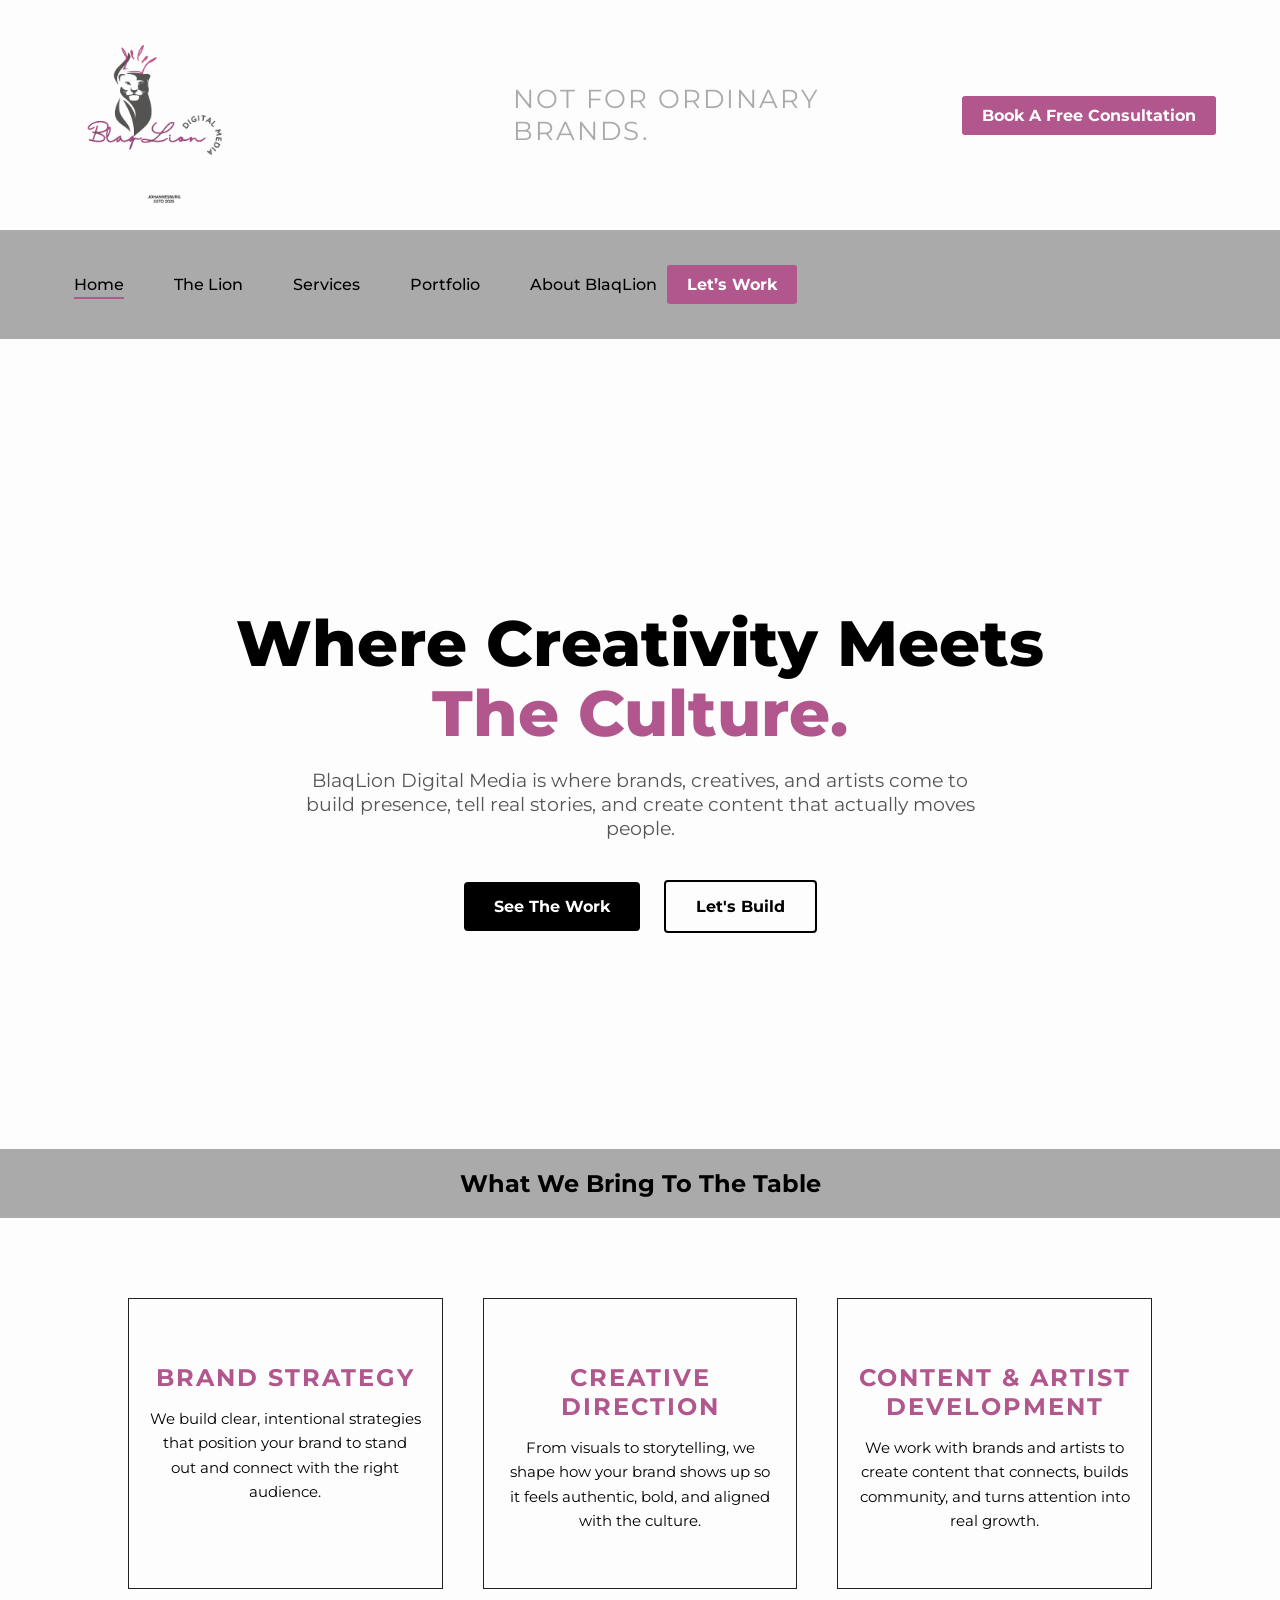
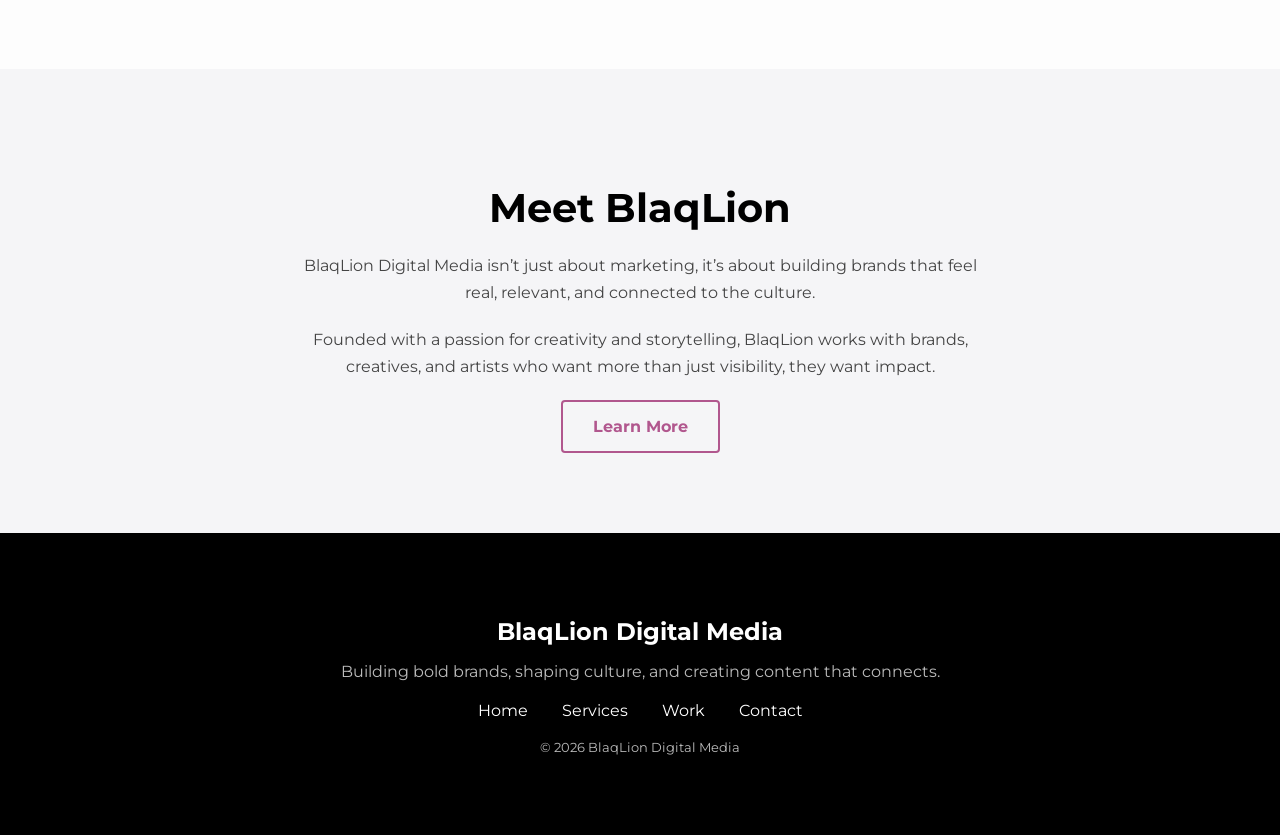
==== commit 0e5cde1c: "fixed about preview section and footer and added CSS to both" ====
--- a/index.html
+++ b/index.html
@@ -105,7 +105,7 @@
         <h2>Meet BlaqLion</h2>
 
         <p>
-          BlaqLion Digital Media isn’t just about marketing — it’s about
+          BlaqLion Digital Media isn’t just about marketing, it’s about
           building brands that feel real, relevant, and connected to the
           culture.
         </p>
@@ -120,10 +120,26 @@
       </div>
     </section>
 
-    <footer>
-      <p>© BlaqLion Digital Media</p>
-      <p>Coded by Boitumelo_N</p>
-    </footer>
+    <footer class="main-footer">
+  <div class="footer-content">
+
+    <h3>BlaqLion Digital Media</h3>
+
+    <p>
+      Building bold brands, shaping culture, and creating content that connects.
+    </p>
+
+    <div class="footer-links">
+      <a href="index.html">Home</a>
+      <a href="services.html">Services</a>
+      <a href="work.html">Work</a>
+      <a href="contact.html">Contact</a>
+    </div>
+
+    <p class="footer-credit">© 2026 BlaqLion Digital Media</p>
+
+  </div>
+</footer>
   </body>
 </html>
 
--- a/CSS/style.css
+++ b/CSS/style.css
@@ -104,7 +104,7 @@
 
 .nav-links a {
   text-decoration: none;
-  color: #000;
+  color: black;
   font-weight: 500;
   white-space: nowrap; /* Keeps "Work With Me" on one line */
   position: relative;
@@ -119,7 +119,7 @@
   height: 2px;
   bottom: 0;
   left: 50%;
-  background-color: #000; /* Or your brand color */
+  background-color: #b1578e; /* Or your brand color */
   transition: all 0.3s ease-in-out;
 }
 
@@ -220,7 +220,7 @@
 
 .service-box:hover {
   transform: translateY(-10px); /* Lifts the box up slightly when hovering */
-  border-color: #871756;
+  border-color: #b1578e;
   box-shadow: 0 10px 30px rgba(135, 23, 86, 0.2);
 }
 
@@ -229,13 +229,94 @@
   margin-bottom: 15px;
   text-transform: uppercase;
   letter-spacing: 2px;
-  color: #871756;
+  color: #b1578e;
 }
 
 .service-box p {
   color: black;
   line-height: 1.6;
   font-size: 0.95rem;
+}
+
+.about-preview {
+  background: #f5f5f7; /* soft off-white / light grey */
+  padding: 80px 10%;
+  text-align: center;
+}
+
+.about-content {
+  max-width: 700px;
+  margin: 0 auto;
+}
+
+.about-content h2 {
+  font-size: 2.5rem;
+  margin-bottom: 20px;
+  color: #000;
+}
+
+.about-content p {
+  color: #444;
+  line-height: 1.7;
+  margin-bottom: 20px;
+}
+
+.about-content .btn-secondary {
+  border: 2px solid #b1578e;
+  color: #b1578e;
+}
+
+.about-content .btn-secondary:hover {
+  background: #b1578e;
+  color: #fff;
+}
+
+.main-footer {
+  background: #000;
+  color: #fff;
+  padding: 60px 10%;
+  text-align: center;
+}
+
+.footer-content h3 {
+  font-size: 1.5rem;
+  margin-bottom: 10px;
+}
+
+.footer-content p {
+  color: #bbb;
+  margin-bottom: 20px;
+}
+
+.footer-links {
+  margin-bottom: 20px;
+}
+
+.footer-links a {
+  color: #fff;
+  margin: 0 15px;
+  text-decoration: none;
+  position: relative;
+}
+
+.footer-links a::after {
+  content: "";
+  width: 0;
+  height: 2px;
+  background: #b1578e;
+  position: absolute;
+  bottom: -5px;
+  left: 0;
+  transition: 0.3s;
+}
+
+.footer-links a:hover::after {
+  width: 100%;
+}
+
+.footer-credit {
+  font-size: 0.8rem;
+  color: #777;
 }
 
 .meet-the-lion-page {
